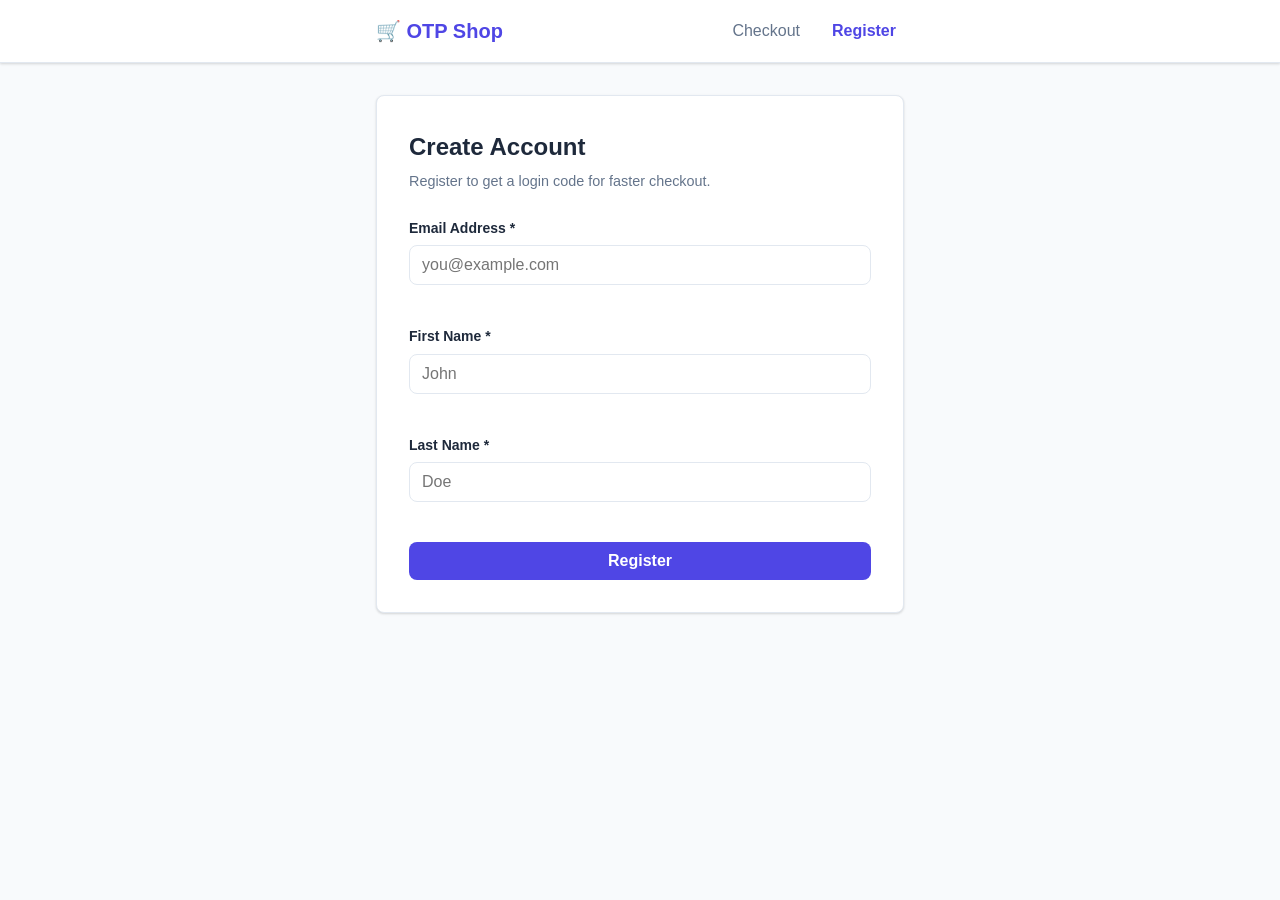
==== frontend/register.html @ 8321724f "Initial commit — OTP Based User Login" ====
<!DOCTYPE html>
<html lang="en">
<head>
  <meta charset="UTF-8" />
  <meta name="viewport" content="width=device-width, initial-scale=1.0" />
  <title>Register — OTP Shop</title>
  <link rel="stylesheet" href="styles.css" />
</head>
<body>
  <header class="site-header">
    <div class="container">
      <span class="logo">🛒 OTP Shop</span>
      <nav>
        <a href="index.html" class="nav-link">Checkout</a>
        <a href="register.html" class="nav-link active">Register</a>
      </nav>
    </div>
  </header>

  <main class="container">
    <div class="card">
      <h1>Create Account</h1>
      <p class="subtitle">Register to get a login code for faster checkout.</p>

      <form id="registerForm" novalidate>
        <div class="form-group">
          <label for="email">Email Address *</label>
          <input type="email" id="email" name="email" placeholder="you@example.com" autocomplete="email" />
          <span class="field-error" id="emailError"></span>
        </div>

        <div class="form-group">
          <label for="firstName">First Name *</label>
          <input type="text" id="firstName" name="firstName" placeholder="John" autocomplete="given-name" />
          <span class="field-error" id="firstNameError"></span>
        </div>

        <div class="form-group">
          <label for="lastName">Last Name *</label>
          <input type="text" id="lastName" name="lastName" placeholder="Doe" autocomplete="family-name" />
          <span class="field-error" id="lastNameError"></span>
        </div>

        <button type="submit" class="btn btn-primary" id="registerBtn">
          <span class="btn-text">Register</span>
          <span class="spinner hidden"></span>
        </button>
      </form>

      <!-- Success panel shown after registration -->
      <div id="successPanel" class="success-panel hidden">
        <div class="otp-display">
          <p>🎉 Registration successful! Your login code is:</p>
          <div class="otp-code" id="otpCode"></div>
          <p class="otp-hint">Save this code — you'll need it to log in at checkout.</p>
        </div>
        <a href="index.html" class="btn btn-primary" style="margin-top:1rem;display:inline-block;">Go to Checkout</a>
      </div>

      <div id="errorMsg" class="error-msg hidden"></div>
    </div>
  </main>

  <script src="config.js"></script>
  <script src="api.js"></script>
  <script src="register.js"></script>
</body>
</html>
---- frontend/styles.css ----
/* ===== Reset & Base ===== */
*, *::before, *::after { box-sizing: border-box; margin: 0; padding: 0; }

:root {
  --primary: #4f46e5;
  --primary-hover: #4338ca;
  --danger: #dc2626;
  --success: #16a34a;
  --bg: #f8fafc;
  --card-bg: #ffffff;
  --border: #e2e8f0;
  --text: #1e293b;
  --muted: #64748b;
  --radius: 0.5rem;
  --shadow: 0 1px 3px rgba(0,0,0,.1), 0 1px 2px rgba(0,0,0,.06);
  --shadow-lg: 0 10px 15px -3px rgba(0,0,0,.1), 0 4px 6px -2px rgba(0,0,0,.05);
}

body {
  font-family: -apple-system, BlinkMacSystemFont, 'Segoe UI', Roboto, sans-serif;
  background: var(--bg);
  color: var(--text);
  line-height: 1.6;
  min-height: 100vh;
}

/* ===== Header ===== */
.site-header {
  background: var(--card-bg);
  border-bottom: 1px solid var(--border);
  padding: 0.875rem 0;
  position: sticky;
  top: 0;
  z-index: 100;
  box-shadow: var(--shadow);
}

.site-header .container {
  display: flex;
  align-items: center;
  justify-content: space-between;
}

.logo { font-size: 1.25rem; font-weight: 700; color: var(--primary); }

nav { display: flex; gap: 1rem; }

.nav-link {
  text-decoration: none;
  color: var(--muted);
  font-weight: 500;
  padding: 0.25rem 0.5rem;
  border-radius: var(--radius);
  transition: color .15s, background .15s;
}
.nav-link:hover { color: var(--primary); background: #eef2ff; }
.nav-link.active { color: var(--primary); font-weight: 600; }

/* ===== Layout ===== */
.container { max-width: 560px; margin: 0 auto; padding: 0 1rem; }

main.container { padding-top: 2rem; padding-bottom: 3rem; }

/* ===== Card ===== */
.card {
  background: var(--card-bg);
  border: 1px solid var(--border);
  border-radius: var(--radius);
  padding: 2rem;
  box-shadow: var(--shadow);
}

.card h1 { font-size: 1.5rem; font-weight: 700; margin-bottom: 0.25rem; }
.subtitle { color: var(--muted); margin-bottom: 1.5rem; font-size: 0.9rem; }

/* ===== Form ===== */
.form-group { margin-bottom: 1.25rem; }

label {
  display: block;
  font-size: 0.875rem;
  font-weight: 600;
  margin-bottom: 0.375rem;
  color: var(--text);
}

input[type="email"],
input[type="text"],
input[type="tel"],
textarea {
  width: 100%;
  padding: 0.625rem 0.75rem;
  border: 1px solid var(--border);
  border-radius: var(--radius);
  font-size: 1rem;
  color: var(--text);
  background: var(--card-bg);
  transition: border-color .15s, box-shadow .15s;
  outline: none;
}

input:focus, textarea:focus {
  border-color: var(--primary);
  box-shadow: 0 0 0 3px rgba(79,70,229,.15);
}

input.invalid, textarea.invalid {
  border-color: var(--danger);
}

textarea { resize: vertical; }

.field-error {
  display: block;
  font-size: 0.8rem;
  color: var(--danger);
  margin-top: 0.25rem;
  min-height: 1rem;
}

.field-hint {
  display: block;
  font-size: 0.8rem;
  color: var(--muted);
  margin-top: 0.25rem;
  min-height: 1rem;
}

/* ===== Buttons ===== */
.btn {
  display: inline-flex;
  align-items: center;
  justify-content: center;
  gap: 0.5rem;
  padding: 0.625rem 1.25rem;
  border: none;
  border-radius: var(--radius);
  font-size: 1rem;
  font-weight: 600;
  cursor: pointer;
  transition: background .15s, opacity .15s;
  text-decoration: none;
}

.btn-primary {
  background: var(--primary);
  color: #fff;
  width: 100%;
}
.btn-primary:hover:not(:disabled) { background: var(--primary-hover); }
.btn-primary:disabled { opacity: 0.6; cursor: not-allowed; }

.btn-ghost {
  background: transparent;
  color: var(--muted);
  border: 1px solid var(--border);
  width: 100%;
}
.btn-ghost:hover { background: var(--bg); color: var(--text); }

/* ===== Spinner ===== */
.spinner {
  width: 1rem;
  height: 1rem;
  border: 2px solid rgba(255,255,255,.4);
  border-top-color: #fff;
  border-radius: 50%;
  animation: spin .6s linear infinite;
}
.spinner.dark {
  border-color: rgba(0,0,0,.15);
  border-top-color: var(--muted);
}

@keyframes spin { to { transform: rotate(360deg); } }

.hidden { display: none !important; }

/* ===== Messages ===== */
.success-msg, .error-msg {
  margin-top: 1rem;
  padding: 0.75rem 1rem;
  border-radius: var(--radius);
  font-size: 0.9rem;
  font-weight: 500;
}
.success-msg { background: #dcfce7; color: var(--success); border: 1px solid #bbf7d0; }
.error-msg   { background: #fee2e2; color: var(--danger);  border: 1px solid #fecaca; }

/* ===== Welcome Banner ===== */
.welcome-banner {
  background: #eef2ff;
  border: 1px solid #c7d2fe;
  border-radius: var(--radius);
  padding: 0.75rem 1rem;
  margin-bottom: 1rem;
  color: var(--primary);
  font-weight: 600;
  font-size: 1rem;
}

/* ===== OTP Display (Registration) ===== */
.success-panel { margin-top: 1.5rem; }

.otp-display {
  background: #f0fdf4;
  border: 1px solid #bbf7d0;
  border-radius: var(--radius);
  padding: 1.5rem;
  text-align: center;
}

.otp-code {
  font-size: 2.5rem;
  font-weight: 800;
  letter-spacing: 0.5rem;
  color: var(--primary);
  margin: 0.75rem 0;
  font-family: 'Courier New', monospace;
}

.otp-hint { font-size: 0.85rem; color: var(--muted); }

/* ===== Modal ===== */
.modal-overlay {
  position: fixed;
  inset: 0;
  background: rgba(0,0,0,.5);
  display: flex;
  align-items: center;
  justify-content: center;
  z-index: 200;
  padding: 1rem;
}

.modal {
  background: var(--card-bg);
  border-radius: var(--radius);
  padding: 2rem;
  width: 100%;
  max-width: 420px;
  box-shadow: var(--shadow-lg);
  animation: slideUp .2s ease;
}

@keyframes slideUp {
  from { transform: translateY(20px); opacity: 0; }
  to   { transform: translateY(0);    opacity: 1; }
}

.modal h2 { font-size: 1.25rem; margin-bottom: 0.5rem; }
.modal p  { color: var(--muted); font-size: 0.9rem; margin-bottom: 1.25rem; }

.modal-actions { display: flex; flex-direction: column; gap: 0.75rem; margin-top: 1rem; }

#otpInput {
  font-size: 1.5rem;
  letter-spacing: 0.5rem;
  text-align: center;
  font-family: 'Courier New', monospace;
}

/* ===== Responsive ===== */
@media (max-width: 480px) {
  .card { padding: 1.25rem; }
  .modal { padding: 1.25rem; }
  .otp-code { font-size: 2rem; letter-spacing: 0.35rem; }
}
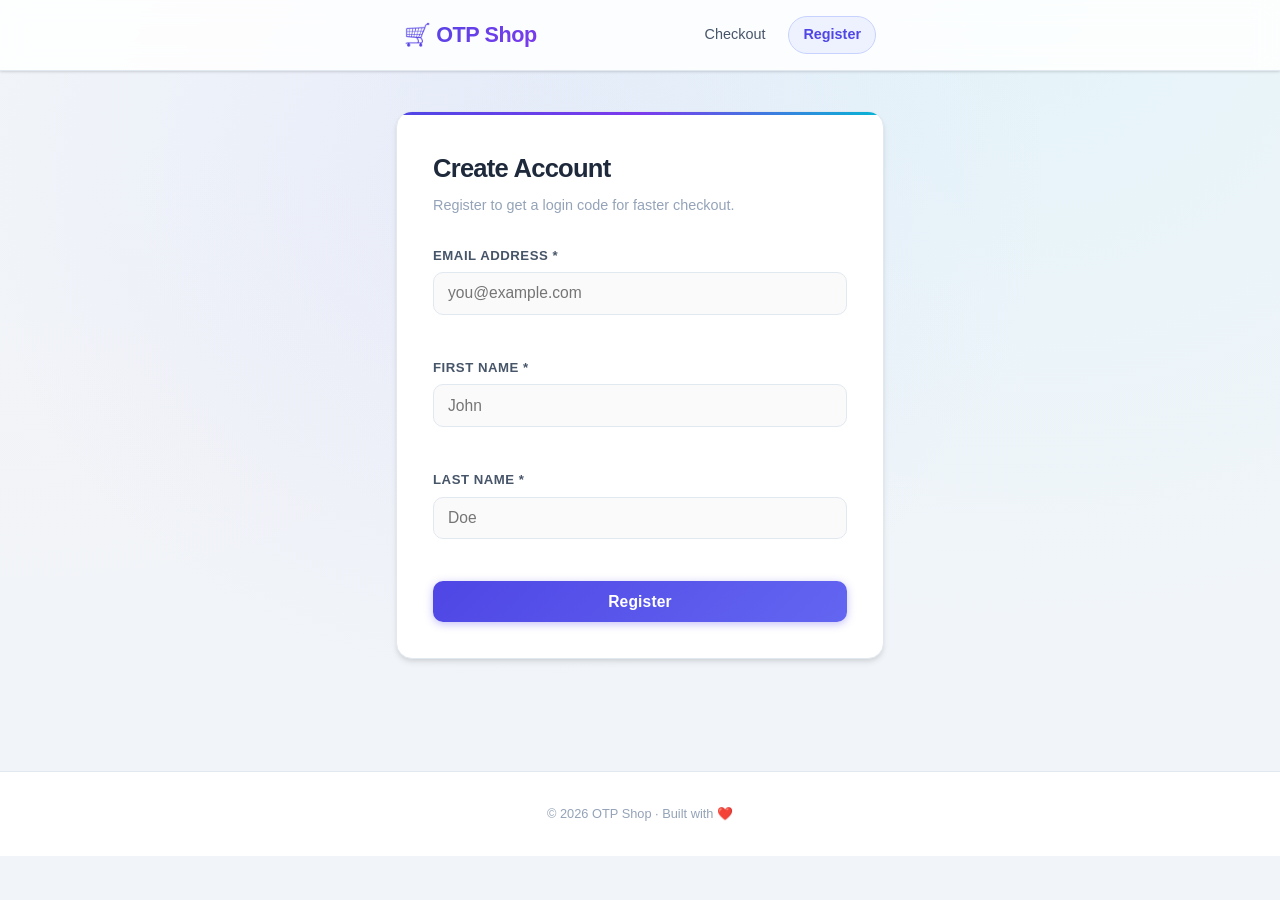
==== commit 55675ab9: "Enhance UI with polished CSS design" ====
--- a/frontend/register.html
+++ b/frontend/register.html
@@ -61,6 +61,7 @@
     </div>
   </main>
 
+  <footer class="site-footer">© 2026 OTP Shop · Built with ❤️</footer>
   <script src="config.js"></script>
   <script src="api.js"></script>
   <script src="register.js"></script>
--- a/frontend/styles.css
+++ b/frontend/styles.css
@@ -4,31 +4,47 @@
 :root {
   --primary: #4f46e5;
   --primary-hover: #4338ca;
+  --primary-light: #eef2ff;
   --danger: #dc2626;
+  --danger-light: #fee2e2;
   --success: #16a34a;
-  --bg: #f8fafc;
+  --success-light: #dcfce7;
+  --warning: #d97706;
+  --bg: #f1f5f9;
   --card-bg: #ffffff;
   --border: #e2e8f0;
+  --border-focus: #a5b4fc;
   --text: #1e293b;
-  --muted: #64748b;
-  --radius: 0.5rem;
+  --text-secondary: #475569;
+  --muted: #94a3b8;
+  --radius: 0.625rem;
+  --radius-lg: 1rem;
+  --shadow-sm: 0 1px 2px rgba(0,0,0,.05);
   --shadow: 0 1px 3px rgba(0,0,0,.1), 0 1px 2px rgba(0,0,0,.06);
+  --shadow-md: 0 4px 6px -1px rgba(0,0,0,.1), 0 2px 4px -1px rgba(0,0,0,.06);
   --shadow-lg: 0 10px 15px -3px rgba(0,0,0,.1), 0 4px 6px -2px rgba(0,0,0,.05);
+  --shadow-xl: 0 20px 25px -5px rgba(0,0,0,.1), 0 10px 10px -5px rgba(0,0,0,.04);
 }
 
 body {
-  font-family: -apple-system, BlinkMacSystemFont, 'Segoe UI', Roboto, sans-serif;
+  font-family: -apple-system, BlinkMacSystemFont, 'Segoe UI', Roboto, 'Inter', sans-serif;
   background: var(--bg);
   color: var(--text);
   line-height: 1.6;
   min-height: 100vh;
+  background-image:
+    radial-gradient(at 40% 20%, hsla(240,100%,74%,0.08) 0px, transparent 50%),
+    radial-gradient(at 80% 0%, hsla(189,100%,56%,0.06) 0px, transparent 50%),
+    radial-gradient(at 0% 50%, hsla(355,100%,93%,0.06) 0px, transparent 50%);
 }
 
 /* ===== Header ===== */
 .site-header {
-  background: var(--card-bg);
+  background: rgba(255,255,255,0.85);
+  backdrop-filter: blur(12px);
+  -webkit-backdrop-filter: blur(12px);
   border-bottom: 1px solid var(--border);
-  padding: 0.875rem 0;
+  padding: 0 0;
   position: sticky;
   top: 0;
   z-index: 100;
@@ -39,49 +55,94 @@
   display: flex;
   align-items: center;
   justify-content: space-between;
-}
-
-.logo { font-size: 1.25rem; font-weight: 700; color: var(--primary); }
-
-nav { display: flex; gap: 1rem; }
+  padding: 1rem 1.5rem;
+}
+
+.logo {
+  font-size: 1.35rem;
+  font-weight: 800;
+  background: linear-gradient(135deg, var(--primary), #7c3aed);
+  -webkit-background-clip: text;
+  -webkit-text-fill-color: transparent;
+  background-clip: text;
+  letter-spacing: -0.02em;
+}
+
+nav { display: flex; gap: 0.5rem; }
 
 .nav-link {
   text-decoration: none;
-  color: var(--muted);
+  color: var(--text-secondary);
   font-weight: 500;
-  padding: 0.25rem 0.5rem;
-  border-radius: var(--radius);
-  transition: color .15s, background .15s;
-}
-.nav-link:hover { color: var(--primary); background: #eef2ff; }
-.nav-link.active { color: var(--primary); font-weight: 600; }
+  font-size: 0.9rem;
+  padding: 0.4rem 0.875rem;
+  border-radius: 2rem;
+  transition: all .2s ease;
+  border: 1px solid transparent;
+}
+.nav-link:hover {
+  color: var(--primary);
+  background: var(--primary-light);
+  border-color: #c7d2fe;
+}
+.nav-link.active {
+  color: var(--primary);
+  background: var(--primary-light);
+  border-color: #c7d2fe;
+  font-weight: 600;
+}
 
 /* ===== Layout ===== */
-.container { max-width: 560px; margin: 0 auto; padding: 0 1rem; }
-
-main.container { padding-top: 2rem; padding-bottom: 3rem; }
+.container { max-width: 520px; margin: 0 auto; padding: 0 1rem; }
+
+main.container { padding-top: 2.5rem; padding-bottom: 4rem; }
 
 /* ===== Card ===== */
 .card {
   background: var(--card-bg);
   border: 1px solid var(--border);
-  border-radius: var(--radius);
-  padding: 2rem;
-  box-shadow: var(--shadow);
-}
-
-.card h1 { font-size: 1.5rem; font-weight: 700; margin-bottom: 0.25rem; }
-.subtitle { color: var(--muted); margin-bottom: 1.5rem; font-size: 0.9rem; }
+  border-radius: var(--radius-lg);
+  padding: 2.25rem;
+  box-shadow: var(--shadow-md);
+  position: relative;
+  overflow: hidden;
+}
+
+.card::before {
+  content: '';
+  position: absolute;
+  top: 0; left: 0; right: 0;
+  height: 3px;
+  background: linear-gradient(90deg, var(--primary), #7c3aed, #06b6d4);
+}
+
+.card h1 {
+  font-size: 1.6rem;
+  font-weight: 800;
+  margin-bottom: 0.3rem;
+  letter-spacing: -0.03em;
+  color: var(--text);
+}
+
+.subtitle {
+  color: var(--muted);
+  margin-bottom: 1.75rem;
+  font-size: 0.9rem;
+}
 
 /* ===== Form ===== */
 .form-group { margin-bottom: 1.25rem; }
 
 label {
-  display: block;
-  font-size: 0.875rem;
+  display: flex;
+  align-items: center;
+  gap: 0.35rem;
+  font-size: 0.825rem;
   font-weight: 600;
-  margin-bottom: 0.375rem;
-  color: var(--text);
+  margin-bottom: 0.4rem;
+  color: var(--text-secondary);
+  text-transform: uppercase;
+  letter-spacing: 0.04em;
 }
 
 input[type="email"],
@@ -89,41 +150,75 @@
 input[type="tel"],
 textarea {
   width: 100%;
-  padding: 0.625rem 0.75rem;
-  border: 1px solid var(--border);
+  padding: 0.7rem 0.875rem;
+  border: 1.5px solid var(--border);
   border-radius: var(--radius);
-  font-size: 1rem;
+  font-size: 0.975rem;
   color: var(--text);
-  background: var(--card-bg);
-  transition: border-color .15s, box-shadow .15s;
+  background: #fafafa;
+  transition: all .2s ease;
   outline: none;
+  font-family: inherit;
 }
 
 input:focus, textarea:focus {
   border-color: var(--primary);
-  box-shadow: 0 0 0 3px rgba(79,70,229,.15);
+  background: #fff;
+  box-shadow: 0 0 0 3px rgba(79,70,229,.12);
+}
+
+input:hover:not(:focus), textarea:hover:not(:focus) {
+  border-color: #cbd5e1;
+  background: #fff;
 }
 
 input.invalid, textarea.invalid {
   border-color: var(--danger);
-}
-
-textarea { resize: vertical; }
+  background: #fff5f5;
+  box-shadow: 0 0 0 3px rgba(220,38,38,.08);
+}
+
+textarea { resize: vertical; min-height: 80px; }
 
 .field-error {
-  display: block;
-  font-size: 0.8rem;
+  display: flex;
+  align-items: center;
+  gap: 0.25rem;
+  font-size: 0.78rem;
   color: var(--danger);
-  margin-top: 0.25rem;
-  min-height: 1rem;
+  margin-top: 0.3rem;
+  min-height: 1.1rem;
+  font-weight: 500;
+}
+
+.field-error:not(:empty)::before {
+  content: '⚠';
+  font-size: 0.7rem;
 }
 
 .field-hint {
   display: block;
+  font-size: 0.78rem;
+  color: var(--muted);
+  margin-top: 0.3rem;
+  min-height: 1.1rem;
+  font-style: italic;
+}
+
+/* ===== Divider ===== */
+.divider {
+  display: flex;
+  align-items: center;
+  gap: 0.75rem;
+  margin: 1.5rem 0;
+  color: var(--muted);
   font-size: 0.8rem;
-  color: var(--muted);
-  margin-top: 0.25rem;
-  min-height: 1rem;
+}
+.divider::before, .divider::after {
+  content: '';
+  flex: 1;
+  height: 1px;
+  background: var(--border);
 }
 
 /* ===== Buttons ===== */
@@ -132,44 +227,61 @@
   align-items: center;
   justify-content: center;
   gap: 0.5rem;
-  padding: 0.625rem 1.25rem;
+  padding: 0.7rem 1.5rem;
   border: none;
   border-radius: var(--radius);
-  font-size: 1rem;
+  font-size: 0.975rem;
   font-weight: 600;
   cursor: pointer;
-  transition: background .15s, opacity .15s;
+  transition: all .2s ease;
   text-decoration: none;
+  font-family: inherit;
+  letter-spacing: 0.01em;
 }
 
 .btn-primary {
-  background: var(--primary);
+  background: linear-gradient(135deg, var(--primary), #6366f1);
   color: #fff;
   width: 100%;
-}
-.btn-primary:hover:not(:disabled) { background: var(--primary-hover); }
-.btn-primary:disabled { opacity: 0.6; cursor: not-allowed; }
+  box-shadow: 0 2px 8px rgba(79,70,229,.35);
+}
+.btn-primary:hover:not(:disabled) {
+  background: linear-gradient(135deg, var(--primary-hover), #4f46e5);
+  box-shadow: 0 4px 12px rgba(79,70,229,.45);
+  transform: translateY(-1px);
+}
+.btn-primary:active:not(:disabled) {
+  transform: translateY(0);
+  box-shadow: 0 2px 6px rgba(79,70,229,.3);
+}
+.btn-primary:disabled {
+  opacity: 0.65;
+  cursor: not-allowed;
+  transform: none;
+  box-shadow: none;
+}
 
 .btn-ghost {
   background: transparent;
-  color: var(--muted);
-  border: 1px solid var(--border);
+  color: var(--text-secondary);
+  border: 1.5px solid var(--border);
   width: 100%;
 }
-.btn-ghost:hover { background: var(--bg); color: var(--text); }
+.btn-ghost:hover {
+  background: var(--bg);
+  color: var(--text);
+  border-color: #cbd5e1;
+}
 
 /* ===== Spinner ===== */
 .spinner {
   width: 1rem;
   height: 1rem;
-  border: 2px solid rgba(255,255,255,.4);
+  border: 2px solid rgba(255,255,255,.35);
   border-top-color: #fff;
   border-radius: 50%;
-  animation: spin .6s linear infinite;
-}
-.spinner.dark {
-  border-color: rgba(0,0,0,.15);
-  border-top-color: var(--muted);
+  animation: spin .65s linear infinite;
+  flex-shrink: 0;
 }
 
 @keyframes spin { to { transform: rotate(360deg); } }
@@ -178,91 +290,190 @@
 
 /* ===== Messages ===== */
 .success-msg, .error-msg {
-  margin-top: 1rem;
-  padding: 0.75rem 1rem;
+  margin-top: 1.25rem;
+  padding: 0.875rem 1rem;
   border-radius: var(--radius);
   font-size: 0.9rem;
   font-weight: 500;
-}
-.success-msg { background: #dcfce7; color: var(--success); border: 1px solid #bbf7d0; }
-.error-msg   { background: #fee2e2; color: var(--danger);  border: 1px solid #fecaca; }
+  display: flex;
+  align-items: flex-start;
+  gap: 0.5rem;
+  line-height: 1.5;
+}
+.success-msg {
+  background: var(--success-light);
+  color: #15803d;
+  border: 1px solid #86efac;
+}
+.error-msg {
+  background: var(--danger-light);
+  color: #b91c1c;
+  border: 1px solid #fca5a5;
+}
 
 /* ===== Welcome Banner ===== */
 .welcome-banner {
-  background: #eef2ff;
+  background: linear-gradient(135deg, #eef2ff, #f0fdf4);
   border: 1px solid #c7d2fe;
   border-radius: var(--radius);
-  padding: 0.75rem 1rem;
-  margin-bottom: 1rem;
+  padding: 0.875rem 1.125rem;
+  margin-bottom: 1.25rem;
   color: var(--primary);
-  font-weight: 600;
+  font-weight: 700;
   font-size: 1rem;
+  display: flex;
+  align-items: center;
+  gap: 0.5rem;
+  box-shadow: var(--shadow-sm);
+  animation: fadeSlideIn .3s ease;
+}
+
+@keyframes fadeSlideIn {
+  from { opacity: 0; transform: translateY(-8px); }
+  to   { opacity: 1; transform: translateY(0); }
 }
 
 /* ===== OTP Display (Registration) ===== */
-.success-panel { margin-top: 1.5rem; }
+.success-panel { margin-top: 1.75rem; animation: fadeSlideIn .3s ease; }
 
 .otp-display {
-  background: #f0fdf4;
-  border: 1px solid #bbf7d0;
+  background: linear-gradient(135deg, #f0fdf4, #ecfdf5);
+  border: 1.5px solid #86efac;
+  border-radius: var(--radius-lg);
+  padding: 1.75rem;
+  text-align: center;
+  box-shadow: var(--shadow-sm);
+}
+
+.otp-display p {
+  color: var(--text-secondary);
+  font-size: 0.95rem;
+  margin-bottom: 0.5rem;
+}
+
+.otp-code {
+  font-size: 2.75rem;
+  font-weight: 900;
+  letter-spacing: 0.6rem;
+  background: linear-gradient(135deg, var(--primary), #7c3aed);
+  -webkit-background-clip: text;
+  -webkit-text-fill-color: transparent;
+  background-clip: text;
+  margin: 0.75rem 0 1rem;
+  font-family: 'Courier New', monospace;
+  padding: 0.5rem 1rem;
+  background-color: #fff;
   border-radius: var(--radius);
-  padding: 1.5rem;
-  text-align: center;
-}
-
-.otp-code {
-  font-size: 2.5rem;
-  font-weight: 800;
-  letter-spacing: 0.5rem;
-  color: var(--primary);
-  margin: 0.75rem 0;
-  font-family: 'Courier New', monospace;
-}
-
-.otp-hint { font-size: 0.85rem; color: var(--muted); }
+  border: 1.5px dashed #86efac;
+  display: inline-block;
+  -webkit-text-fill-color: var(--primary);
+}
+
+.otp-hint {
+  font-size: 0.82rem;
+  color: var(--muted);
+  margin-top: 0.5rem;
+}
 
 /* ===== Modal ===== */
 .modal-overlay {
   position: fixed;
   inset: 0;
-  background: rgba(0,0,0,.5);
+  background: rgba(15,23,42,.6);
+  backdrop-filter: blur(4px);
+  -webkit-backdrop-filter: blur(4px);
   display: flex;
   align-items: center;
   justify-content: center;
   z-index: 200;
   padding: 1rem;
-}
+  animation: fadeIn .2s ease;
+}
+
+@keyframes fadeIn { from { opacity: 0; } to { opacity: 1; } }
 
 .modal {
   background: var(--card-bg);
-  border-radius: var(--radius);
+  border-radius: var(--radius-lg);
   padding: 2rem;
   width: 100%;
-  max-width: 420px;
-  box-shadow: var(--shadow-lg);
-  animation: slideUp .2s ease;
+  max-width: 400px;
+  box-shadow: var(--shadow-xl);
+  animation: slideUp .25s cubic-bezier(0.34, 1.56, 0.64, 1);
+  border: 1px solid var(--border);
+  position: relative;
+  overflow: hidden;
+}
+
+.modal::before {
+  content: '';
+  position: absolute;
+  top: 0; left: 0; right: 0;
+  height: 3px;
+  background: linear-gradient(90deg, var(--primary), #7c3aed);
 }
 
 @keyframes slideUp {
-  from { transform: translateY(20px); opacity: 0; }
-  to   { transform: translateY(0);    opacity: 1; }
-}
-
-.modal h2 { font-size: 1.25rem; margin-bottom: 0.5rem; }
-.modal p  { color: var(--muted); font-size: 0.9rem; margin-bottom: 1.25rem; }
-
-.modal-actions { display: flex; flex-direction: column; gap: 0.75rem; margin-top: 1rem; }
+  from { transform: translateY(24px) scale(0.97); opacity: 0; }
+  to   { transform: translateY(0) scale(1);       opacity: 1; }
+}
+
+.modal h2 {
+  font-size: 1.2rem;
+  font-weight: 800;
+  margin-bottom: 0.4rem;
+  letter-spacing: -0.02em;
+}
+
+.modal p {
+  color: var(--text-secondary);
+  font-size: 0.875rem;
+  margin-bottom: 1.25rem;
+  line-height: 1.6;
+}
+
+.modal-actions {
+  display: flex;
+  flex-direction: column;
+  gap: 0.625rem;
+  margin-top: 1.25rem;
+}
 
 #otpInput {
-  font-size: 1.5rem;
-  letter-spacing: 0.5rem;
+  font-size: 1.75rem;
+  letter-spacing: 0.75rem;
   text-align: center;
   font-family: 'Courier New', monospace;
+  font-weight: 700;
+  padding: 0.875rem;
+  color: var(--primary);
+}
+
+/* ===== Input icons / badges ===== */
+.input-wrapper { position: relative; }
+
+/* ===== Footer ===== */
+.site-footer {
+  text-align: center;
+  padding: 2rem 1rem;
+  color: var(--muted);
+  font-size: 0.8rem;
+  border-top: 1px solid var(--border);
+  margin-top: 3rem;
+  background: var(--card-bg);
 }
 
 /* ===== Responsive ===== */
-@media (max-width: 480px) {
-  .card { padding: 1.25rem; }
-  .modal { padding: 1.25rem; }
-  .otp-code { font-size: 2rem; letter-spacing: 0.35rem; }
-}
+@media (max-width: 540px) {
+  .card { padding: 1.5rem 1.25rem; border-radius: var(--radius); }
+  .card::before { display: none; }
+  .modal { padding: 1.5rem 1.25rem; }
+  .otp-code { font-size: 2rem; letter-spacing: 0.4rem; }
+  main.container { padding-top: 1.5rem; }
+  .site-header .container { padding: 0.75rem 1rem; }
+}
+
+@media (max-width: 360px) {
+  .otp-code { font-size: 1.75rem; letter-spacing: 0.3rem; }
+  #otpInput { font-size: 1.4rem; letter-spacing: 0.5rem; }
+}
